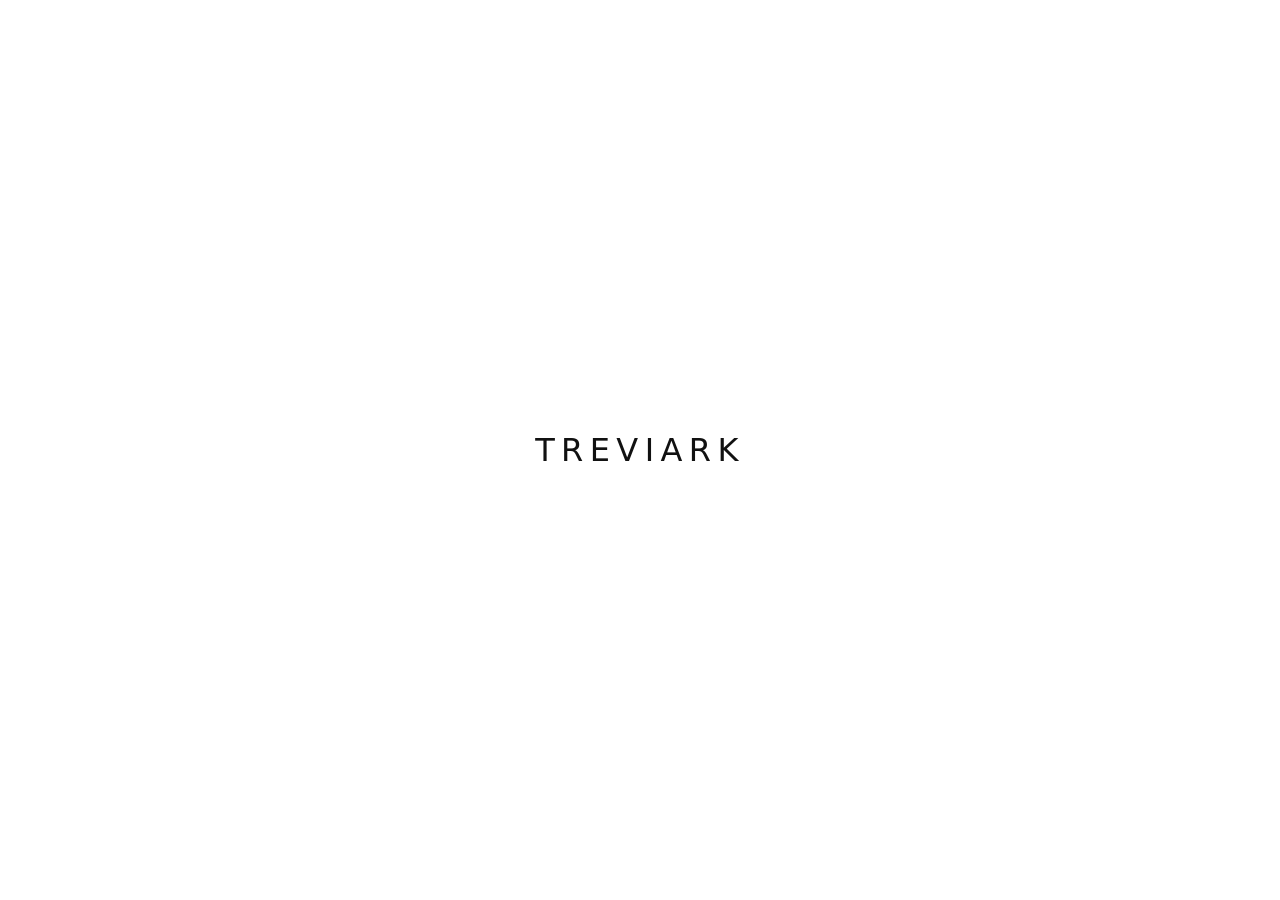
==== index.html @ 3bb8564e "Initial GitHub Pages site Co-Authored-By: Claude Opus 5.5 <noreply@anthropic.com>" ====
<!doctype html>
<html lang="en">
<head>
  <meta charset="utf-8">
  <meta name="viewport" content="width=device-width, initial-scale=1">
  <title>Treviark</title>
  <style>
    body { margin: 0; min-height: 100vh; display: grid; place-items: center; font-family: system-ui, sans-serif; background: #fff; color: #111; }
    h1 { font-weight: 300; letter-spacing: .2em; }
  </style>
</head>
<body>
  <h1>TREVIARK</h1>
</body>
</html>
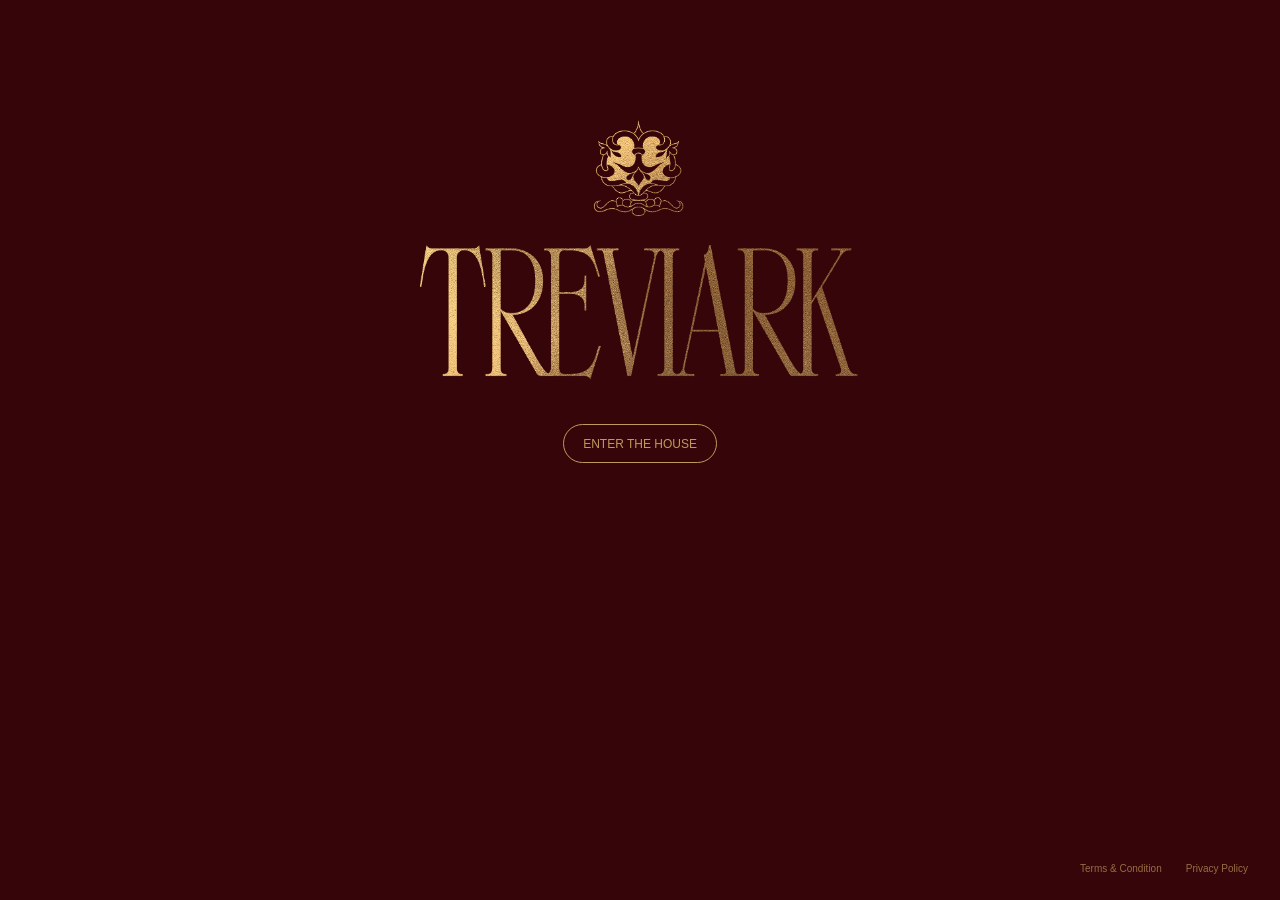
==== commit 41a78c7a: "Add Treviark static site, drop Node admin backend Co-Authored-By: Claude Opus 5.5 <noreply@anthropic" ====
--- a/index.html
+++ b/index.html
@@ -1,15 +1,38 @@
 <!doctype html>
 <html lang="en">
 <head>
-  <meta charset="utf-8">
-  <meta name="viewport" content="width=device-width, initial-scale=1">
-  <title>Treviark</title>
-  <style>
-    body { margin: 0; min-height: 100vh; display: grid; place-items: center; font-family: system-ui, sans-serif; background: #fff; color: #111; }
-    h1 { font-weight: 300; letter-spacing: .2em; }
-  </style>
+  <meta charset="utf-8" />
+  <meta name="viewport" content="width=device-width, initial-scale=1" />
+  <title>Treviark - The House of Rarity</title>
+  <meta name="description" content="Discover Treviark — a house where ritual unfolds through food, design and tea. A realm of pure, organic taste and curated gift experiences.">
+
+  <link href="https://cdn.jsdelivr.net/npm/bootstrap@5.3.3/dist/css/bootstrap.min.css" rel="stylesheet">
+  <link rel="stylesheet" href="styles.css">
+  
+  <!-- Google tag (gtag.js) -->
+  <script async src="https://www.googletagmanager.com/gtag/js?id=G-YBCCJKV7PS"></script>
+  <script>
+    window.dataLayer = window.dataLayer || [];
+    function gtag(){dataLayer.push(arguments);}
+    gtag('js', new Date());
+
+    gtag('config', 'G-YBCCJKV7PS');
+  </script>
 </head>
-<body>
-  <h1>TREVIARK</h1>
+
+<body style="background:#360509;">
+
+  <div class="text-center flex-column hero" style="display:flex;text-align:center;position:relative;">
+    <img class="img-fluid logo" width="967" height="438" src="LOGO.png" alt="Treviark Logo" />
+    <a class="cta" href="philosophy.html">ENTER THE HOUSE</a>
+  </div>
+
+  <!-- Legal links -->
+  <div class="legal">
+    <a href="https://shop.treviark.com/menu/terms%20and%20conditions">Terms & Condition</a>
+    <a href="https://shop.treviark.com/menu/privacy-policy">Privacy Policy</a>
+  </div>
+<div class="bounce-hint" aria-hidden="true"></div>
+
 </body>
 </html>
--- a/styles.css
+++ b/styles.css
@@ -0,0 +1,345 @@
+@font-face {
+  font-family: 'Suisse Intl';
+  src: url('fonts/SuisseIntl-Light.ttf') format('truetype');
+  font-weight: 100;
+  font-style: normal;
+  font-display: swap;
+}
+
+
+
+html, body {
+  /* height: 100vh;                  allow subtle bounce */
+  /* margin: 0; */
+  /* overflow-y: auto; */
+  /* overflow-x: hidden; */
+  /* overscroll-behavior-y: contain; */
+  /* overscroll-behavior-x: auto; */
+  /* -webkit-overflow-scrolling: touch; */
+}
+
+body {
+  background: #430d0f;            /* landing background */
+  font-family: Arial, sans-serif;
+
+  overflow-y: scroll;
+  scrollbar-width: none;     /* Firefox */
+}
+body::-webkit-scrollbar {    /* Chrome, Safari, Edge */
+  display: none;
+}
+
+
+
+.hero {
+  height: 75%;
+  display: flex;
+  flex-direction: column;
+  align-items: center;
+  justify-content: center;
+  gap: clamp(10px, 2.6vh, 18px);   
+  position: relative;
+  padding: 4vh 4vw;
+}
+
+.logo {
+  display: block;
+  width: clamp(280px, 50vw, 1200px);
+  height: auto;
+  margin-top: 80px;
+}
+
+.cta {
+  display: inline-block;
+  padding: .6rem 1.2rem;
+  border: 1px solid #c1995c;
+  border-radius: 999px;
+  color: #c1995c;
+  text-decoration: none;
+  font-size: clamp(12px, 1.1vw, 10px);
+  cursor: pointer;
+  margin-top: 0 !important;
+  transition: transform .22s ease, background-color .22s ease, color .22s ease;
+}
+.cta:hover  { background: rgba(99, 4, 4, 0.39); transform: scale(1.04); }
+.cta:active { transform: scale(1.08); color: #342814; }
+
+
+.hero .cta {
+  opacity: 0;
+  transform: translateY(28px);
+  animation: ctaRise 920ms ease-out 420ms forwards;
+  will-change: transform, opacity;
+}
+@keyframes ctaRise { from {opacity:0; transform:translateY(28px)} to {opacity:1; transform:none} }
+
+@media (prefers-reduced-motion: reduce) {
+  .hero .cta,
+  .cover-title { animation: none !important; opacity: 1 !important; transform: none !important; }
+}
+
+
+
+/* Legal links */
+.legal {
+  position: absolute;
+  right: 2rem; bottom: 1.5rem;
+  display: flex; gap: 1.5rem;
+  font-size: 10px; color: #C1995C; opacity: .7;
+}
+.legal a { color: inherit; text-decoration: none; }
+.legal a:hover { transform: scale(1.05); transition: transform .2s ease; }
+.legal a:active { color: #342814; }
+
+@media (max-width: 480px) { .legal { right: 1rem; bottom: 1rem; gap: .9rem; } }
+@media (max-width: 576px) {
+  .logo { width: 100vw; max-width: 420px; }
+  .cta  { margin-top: 0 !important; padding: .3rem 1.2rem;}
+  .legal { left: 0; right: 3px; bottom: 30px; justify-content: space-between; padding: 0 14px; }
+}
+
+
+:root {
+  --header-h: 88px;
+  --brand-h: clamp(30px, 4.6vw, 52px);
+
+  /* cover spacing */
+  --cover-pad-top: 20vh;
+  --cover-pad-bottom: 5vh;
+
+  /* type scale */
+  --h2-min: 24px; --h2-pref: 4.2vh; --h2-max: 42px;
+  --p-min: 12px;  --p-pref: 2.8vh;  --p-max: 25px;
+  --shop-min: 15px; --shop-pref: 2.7vh; --shop-max: 26px;
+}
+@media (max-width: 992px) { :root { --header-h: 80px; --brand-h: clamp(28px, 5.8vw, 56px); } }
+@media (max-width: 576px) {
+  :root {
+    --header-h: 83px; --brand-h: 63px;
+    --h2-min: 22px; --h2-pref: 3.6vh; --h2-max: 38px;
+    --p-min: 11px;  --p-pref: 2.2vh;  --p-max: 18px;
+    --shop-min: 13px; --shop-pref: 2.1vh; --shop-max: 20px;
+  }
+}
+@media (max-height: 700px) { :root { --h2-pref: 3.9vh; --p-pref: 2.6vh; --shop-pref: 3.15vh; } }
+@media (min-width: 992px) { :root { --p-pref: 3.1vh; --p-max: 28px; } }
+
+
+@media (min-width: 992px) {
+  :root {
+    --p-pref: 3.6vh;
+    --p-max: 30px;
+  }
+}
+
+
+
+body.cover-mode {
+  background: #fff !important;
+  display: flex;
+  flex-direction: column;
+}
+
+.cover-root { opacity: 0; transition: opacity 220ms ease; }
+.cover-root.show { opacity: 1; }
+
+/* Topbar */
+body.cover-mode .topbar {
+  height: var(--header-h);
+  display: flex; align-items: center;
+  background: #fff;
+  position: sticky; top: 0; z-index: 100;
+  -webkit-font-smoothing: antialiased; -moz-osx-font-smoothing: grayscale;
+}
+
+/* Brand */
+body.cover-mode .brand-img { height: var(--brand-h); width: auto; display: block; }
+body.cover-mode .topbar .brand-img { padding-top: 3px; }
+@media (max-width: 576px) { body.cover-mode .topbar .brand-img { padding-top: 10px; } }
+@media (min-width: 576px) {
+  body.cover-mode .brand-img {
+    height: calc(var(--brand-h) + 9px) !important;
+    max-height: none !important;
+    padding-top: 7px !important;
+    padding-right: 6px !important;
+  }
+}
+
+
+.icon-btn { display: inline-flex; align-items: center; justify-content: center; width: 34px; height: 34px; background: transparent; border: 0; border-radius: 16px; color: #111; line-height: 1; padding: 0; }
+@media (max-width:576px){ .icon-btn { width: 32px; height: 32px; } }
+.icon-btn .hamburger { display: block; overflow: visible; fill: none; width: 30px; height: 22px; }
+.icon-btn .hamburger line { stroke:#111 !important; stroke-width:.95px !important; stroke-linecap:square !important; vector-effect: non-scaling-stroke !important; shape-rendering: crispEdges; }
+
+
+#coverRoot .cover {
+  position: relative !important;
+  display: grid !important;
+  grid-template-rows: auto 1fr;          
+  align-items: start;
+  justify-items: center;
+  height: calc(100dvh - var(--header-h)) !important;
+  padding: var(--cover-pad-top) 6vw var(--cover-pad-bottom);
+  overflow: hidden !important;
+}
+
+/* Media behind */
+.cover-img, .cover-video {
+  position: absolute !important; inset: 0 !important;
+  width: 100% !important; height: 100% !important;
+  object-fit: cover !important; display: block !important;
+  pointer-events: none !important;
+  z-index: 0 !important;
+}
+.cover-video { display: none; }
+@media (max-width: 576px) { .cover-video { display:block !important; z-index:1 } .cover-img { display:none !important } }
+
+/* Text block (row 1) */
+#coverRoot .cover > div[style*="top:25%"],
+#coverRoot .cover .cover-copy {
+  position: static !important; transform: none !important;
+  text-align: center; width: min(900px, 90vw); margin: 0 auto;
+  z-index: 3;
+  justify-self: center;
+  align-self: start;              
+}
+
+
+#coverRoot .cover-title {
+  position: static !important; 
+  /* transform: none !important; */
+  width: auto; margin: 0;
+  z-index: 3;
+  justify-self: center;
+  align-self: center;             
+  text-align: center;
+}
+
+/* Typography */
+#coverRoot .cover .cover-copy h2.section-title {
+  font-weight: 300 !important; letter-spacing: .03em;
+  font-size: clamp(var(--h2-min), var(--h2-pref), var(--h2-max));
+  margin: 0 0 18px;
+}
+#coverRoot .cover .cover-copy h3,
+#coverRoot .cover .cover-copy p {
+  margin: 22px 0 0; line-height: 1.6; font-weight: 300;
+  font-size: clamp(var(--p-min), var(--p-pref), var(--p-max));
+}
+
+
+#coverRoot .cover-title a {
+  display: inline-block;
+  padding: .3rem 1rem;
+  border: 1.5px solid #fff;
+  border-radius: 16px;
+  color: #fff !important;
+  letter-spacing: .08em;
+  font-weight: 400;
+  text-decoration: none !important;
+  /* font-size: clamp(var(--shop-min), var(--shop-pref), var(--shop-max)) !important; */
+  transition: transform .22s ease, background-color .22s ease, color .22s ease;
+}
+#coverRoot .cover-title a:hover  { 
+    background: none !important;  /* აღარ ედება ფონი */
+  transform: scale(1.06);       /* თუ გინდა ოდნავ გაიზარდოს */
+
+ }
+#coverRoot .cover-title a:active { transform: scale(1.03); color: #e6e6e6 !important; }
+
+
+#coverRoot .cover .cover-copy .lead {
+    opacity: 0;
+  animation: coverFadeIn 1.6s ease forwards;
+/* 
+  opacity: 0; transform: translateY(32px);
+  animation: coverFadeUp 2.2s ease forwards; */
+}
+
+
+#coverRoot .cover .cover-copy .lead:nth-of-type(1){ animation-delay: .15s; }
+#coverRoot .cover .cover-copy .lead:nth-of-type(2){ animation-delay: .35s; }
+#coverRoot .cover .cover-copy .lead:nth-of-type(3){ animation-delay: .99s; }
+
+.cover-title { 
+  /* opacity: 0;
+  animation: coverFadeIn 1.6s ease forwards;
+  animation-delay: .99s;  */
+
+  opacity: 0;
+  transform: translateY(28px);
+  animation: ctaRise 920ms ease-out 420ms forwards; /* same as .hero .cta */
+  will-change: transform, opacity;
+  animation-delay: .99s;
+
+}
+
+@keyframes coverFadeIn {
+  from { opacity: 0; }
+  to   { opacity: 1; }
+}
+
+@keyframes coverFadeUp { to { opacity:1; transform:none; } }
+
+
+@media (max-height: 820px) {
+  #coverRoot .cover { --cover-pad-top: 14vh; --cover-pad-bottom: 10vh; }
+}
+@media (max-height: 720px) {
+  #coverRoot .cover { --cover-pad-top: 12vh; --cover-pad-bottom: 9vh; }
+  #coverRoot .cover .cover-copy h3, #coverRoot .cover .cover-copy p { margin-top: 18px; line-height: 1.35; }
+}
+@media (max-height: 640px) {
+  #coverRoot .cover { --cover-pad-top: 10vh; --cover-pad-bottom: 8vh; }
+  #coverRoot .cover .cover-copy h2.section-title { font-size: clamp(22px, 3.8vh, 34px); }
+  #coverRoot .cover .cover-copy h3, #coverRoot .cover .cover-copy p { font-size: clamp(11px, 1.8vh, 16px); }
+  #coverRoot .cover-title a { font-size: clamp(13px, 2vh, 18px) !important; }
+}
+@media (max-width: 576px) { #coverRoot .cover { padding-left: 5vw; padding-right: 5vw; } }
+
+
+.side-menu {
+  position: fixed; inset: 0 auto 0 0;
+  width: min(306px, 84vw);
+  background: #fff;
+  transform: translateX(-100%);
+  transition: transform .18s ease;
+  z-index: 1000;
+  box-shadow: 0 0 0 1px rgba(0,0,0,.06), 10px 0 30px rgba(0,0,0,.08);
+}
+@media (max-width: 576px) { .side-menu { width: 100vw !important; } }
+.side-menu.open { transform: translateX(0); }
+
+.side-menu__inner { height: 100%; padding: 24px 20px 28px; display: flex; flex-direction: column; }
+.side-menu__close { background: transparent; border: 0; letter-spacing: .08em; font-size: 12px; color: #111; padding: 6px 0; cursor: pointer; }
+.side-menu__rule { margin: 14px 0 20px; border: 0; border-top: 1px solid #e5e5e5; }
+.side-menu__nav { display: flex; flex-direction: column; gap: 18px; padding-top: 6px; }
+.side-menu__nav a { color: #111; text-decoration: none; font-size: 15px; }
+.side-menu__nav a:hover { text-decoration: none; }
+
+.side-scrim { position: fixed; inset: 0; background: rgba(0,0,0,.06); opacity: 0; transition: opacity .18s ease; z-index: 999; }
+.side-scrim.show { opacity: 1; }
+body.menu-open { overflow: hidden; }
+
+
+
+
+@media (min-width: 992px) {
+  #coverRoot .cover {
+    --cover-pad-top: 18vh;     
+    --cover-pad-bottom: 5vh;  
+  }
+
+  #coverRoot .cover .cover-copy h3,
+  #coverRoot .cover .cover-copy p {
+    margin-top: 24px;
+    line-height: 1.45;
+  }
+}
+
+#coverRoot .cover .cover-copy .lead {
+  font-family: 'Suisse Intl', sans-serif;
+}
+#coverRoot .cover-title a {
+  font-family: 'Suisse Intl', sans-serif;
+}
